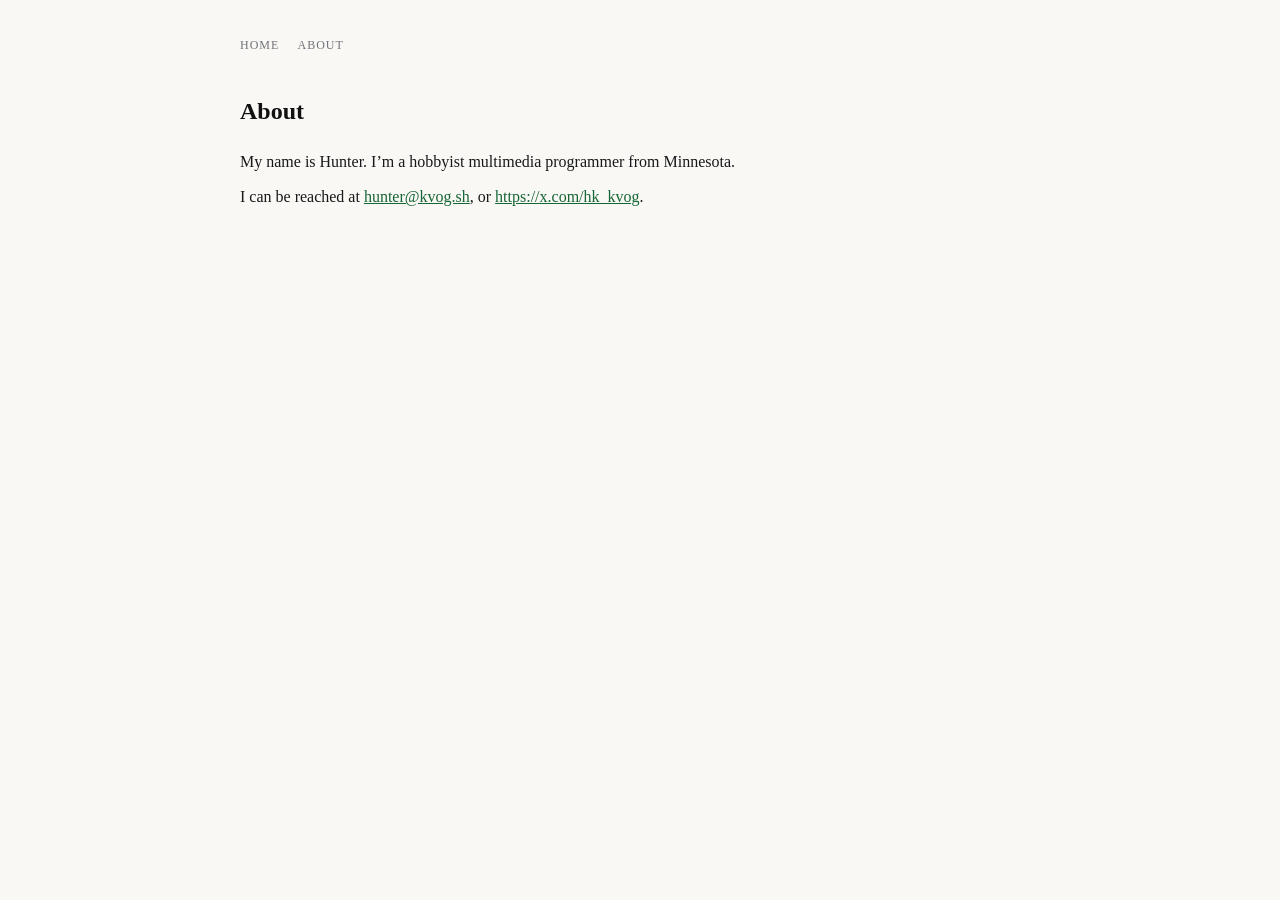
==== about/index.html @ 7443a4d5 "deploy: 2fc6aaf00f33a42a1ab8ef0cfaabeb2900cb9808" ====
<!doctype html><html lang=en-us><head><meta charset=utf-8><meta name=viewport content="width=device-width,initial-scale=1"><title>About | kvog.sh</title><link rel=stylesheet href=/css/style.css><link rel=stylesheet href=/css/fonts.css></head><body><nav><a href=/>Home</a>
<a href=/about/>About</a><ul class=menu></ul></nav><div class=article-meta><h1>About</h1></div><main class=main><p>My name is Hunter. I&rsquo;m a hobbyist multimedia programmer from Minnesota.</p><p>I can be reached at <a href=mailto:hunter@kvog.sh>hunter@kvog.sh</a>, or <a href=https://x.com/hk_kvog>https://x.com/hk_kvog</a>.</p></main><footer></footer></body></html>
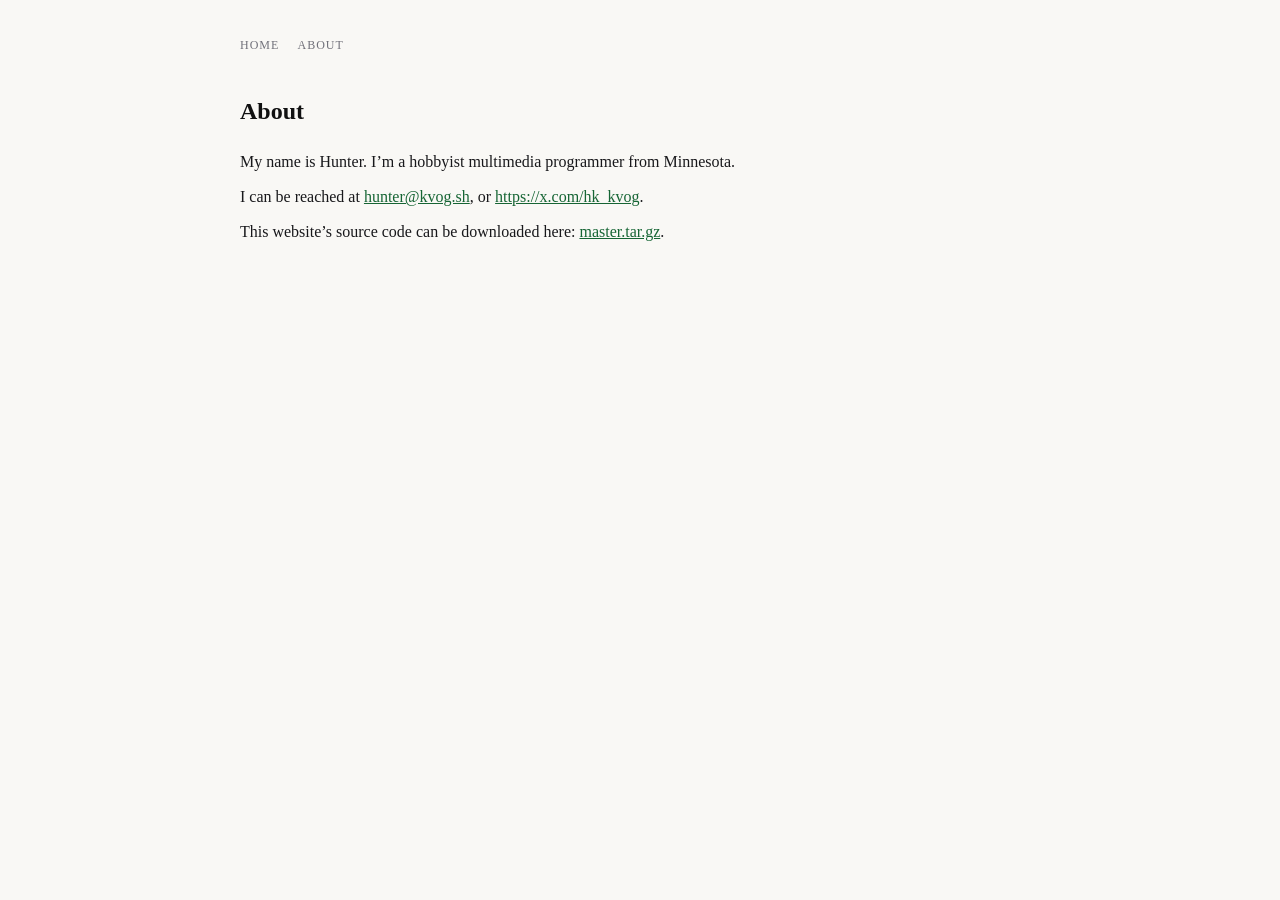
==== commit f8f328f2: "deploy: ddf1d94662de5d65fefc6c3a882010cd16590060" ====
--- a/about/index.html
+++ b/about/index.html
@@ -1,2 +1,2 @@
 <!doctype html><html lang=en-us><head><meta charset=utf-8><meta name=viewport content="width=device-width,initial-scale=1"><title>About | kvog.sh</title><link rel=stylesheet href=/css/style.css><link rel=stylesheet href=/css/fonts.css></head><body><nav><a href=/>Home</a>
-<a href=/about/>About</a><ul class=menu></ul></nav><div class=article-meta><h1>About</h1></div><main class=main><p>My name is Hunter. I&rsquo;m a hobbyist multimedia programmer from Minnesota.</p><p>I can be reached at <a href=mailto:hunter@kvog.sh>hunter@kvog.sh</a>, or <a href=https://x.com/hk_kvog>https://x.com/hk_kvog</a>.</p></main><footer></footer></body></html>+<a href=/about/>About</a><ul class=menu></ul></nav><div class=article-meta><h1>About</h1></div><main class=main><p>My name is Hunter. I&rsquo;m a hobbyist multimedia programmer from Minnesota.</p><p>I can be reached at <span id=my-email>hunter @ &lt;this domain></span>, or <a href=https://x.com/hk_kvog>https://x.com/hk_kvog</a>.</p><script>let address=atob("aHVudGVyQGt2b2cuc2g=");document.getElementById("my-email").innerHTML=`<a href="mailto:${address}">${address}</a>`</script><p>This website&rsquo;s source code can be downloaded here: <a href=https://github.com/kvog-git/kvog.sh/archive/refs/heads/master.tar.gz>master.tar.gz</a>.</p></main><footer></footer></body></html>
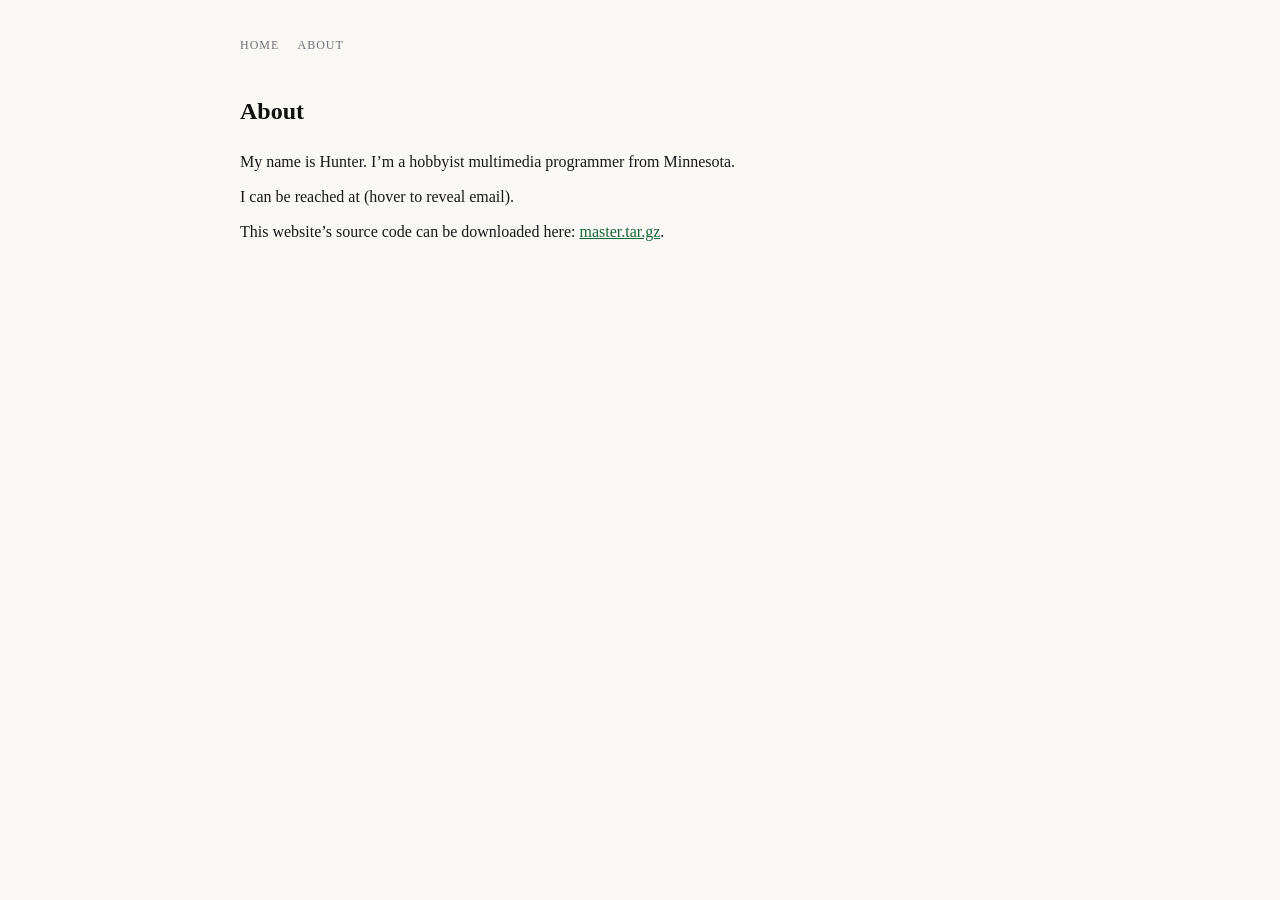
==== commit 83cb3866: "deploy: bf684df3a53bc1624e58bcdde8f1fe907a6a0049" ====
--- a/about/index.html
+++ b/about/index.html
@@ -1,2 +1,2 @@
 <!doctype html><html lang=en-us><head><meta charset=utf-8><meta name=viewport content="width=device-width,initial-scale=1"><title>About | kvog.sh</title><link rel=stylesheet href=/css/style.css><link rel=stylesheet href=/css/fonts.css></head><body><nav><a href=/>Home</a>
-<a href=/about/>About</a><ul class=menu></ul></nav><div class=article-meta><h1>About</h1></div><main class=main><p>My name is Hunter. I&rsquo;m a hobbyist multimedia programmer from Minnesota.</p><p>I can be reached at <span id=my-email>hunter @ &lt;this domain></span>, or <a href=https://x.com/hk_kvog>https://x.com/hk_kvog</a>.</p><script>let address=atob("aHVudGVyQGt2b2cuc2g=");document.getElementById("my-email").innerHTML=`<a href="mailto:${address}">${address}</a>`</script><p>This website&rsquo;s source code can be downloaded here: <a href=https://github.com/kvog-git/kvog.sh/archive/refs/heads/master.tar.gz>master.tar.gz</a>.</p></main><footer></footer></body></html>+<a href=/about/>About</a><ul class=menu></ul></nav><div class=article-meta><h1>About</h1></div><main class=main><p>My name is Hunter. I&rsquo;m a hobbyist multimedia programmer from Minnesota.</p><p>I can be reached at <span id=my-email>(hover to reveal email)</span>.</p><script>let d=document.getElementById("my-email");d.addEventListener("mouseenter",()=>{let e=atob("aHVudGVyQGt2b2cuc2g=");d.innerHTML=`<a href="mailto:${e}">${e}</a>`})</script><p>This website&rsquo;s source code can be downloaded here: <a href=https://github.com/kvog-git/kvog.sh/archive/refs/heads/master.tar.gz>master.tar.gz</a>.</p></main><footer></footer></body></html>
